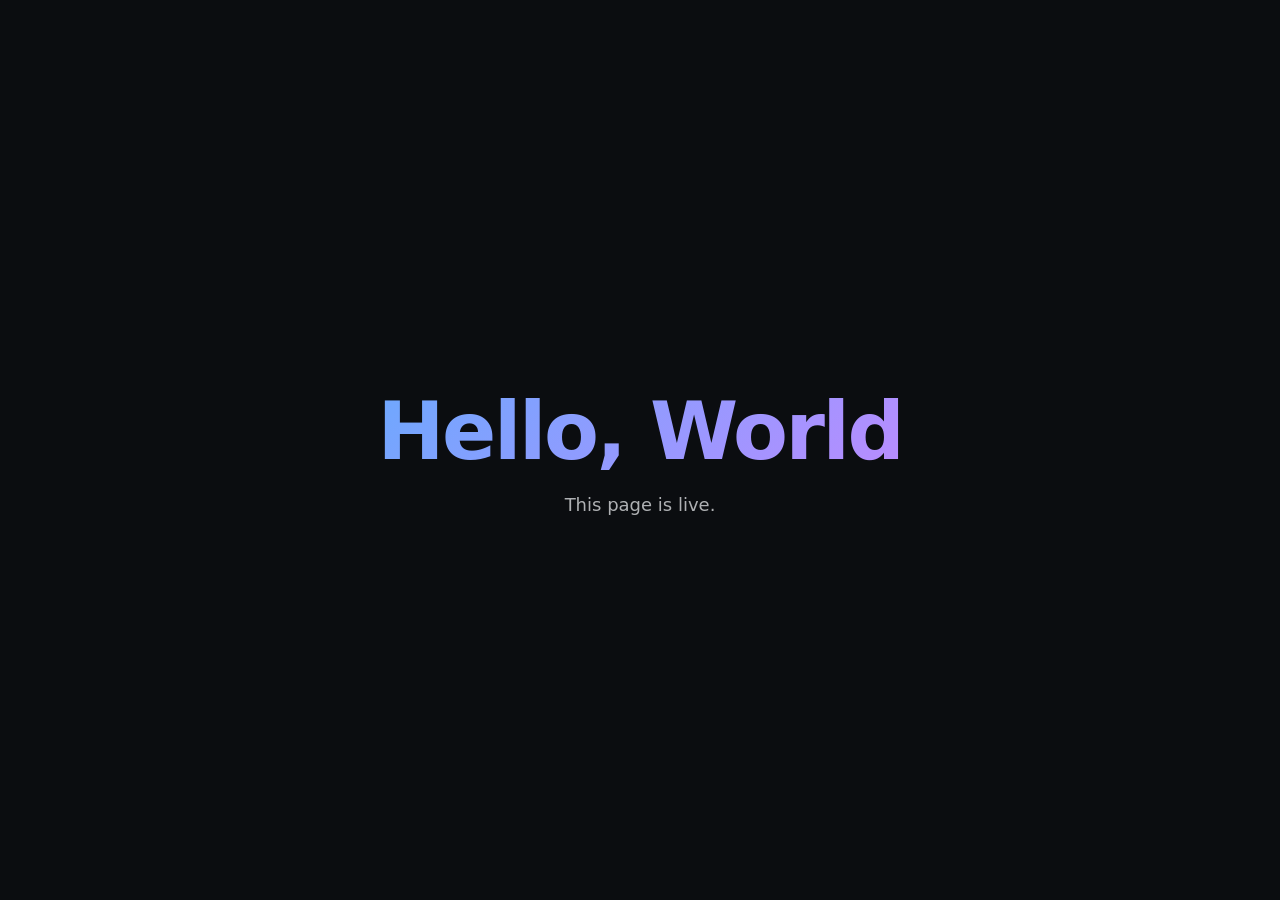
==== index.html @ 66227b50 "Add hello world page" ====
<!DOCTYPE html>
<html lang="en">
<head>
  <meta charset="UTF-8" />
  <meta name="viewport" content="width=device-width, initial-scale=1.0" />
  <title>Hello World</title>
  <style>
    :root { color-scheme: light dark; }
    * { margin: 0; padding: 0; box-sizing: border-box; }
    body {
      min-height: 100vh;
      display: grid;
      place-items: center;
      font-family: ui-sans-serif, system-ui, -apple-system, "Segoe UI", Roboto, sans-serif;
      background: #0b0d10;
      color: #f4f6f8;
    }
    main { text-align: center; padding: 2rem; }
    h1 {
      font-size: clamp(2.5rem, 8vw, 5rem);
      font-weight: 700;
      letter-spacing: -0.03em;
      background: linear-gradient(135deg, #6ea8fe, #b98cff);
      -webkit-background-clip: text;
      background-clip: text;
      color: transparent;
    }
    p { margin-top: 1rem; font-size: 1.125rem; opacity: 0.7; }
  </style>
</head>
<body>
  <main>
    <h1>Hello, World</h1>
    <p>This page is live.</p>
  </main>
</body>
</html>
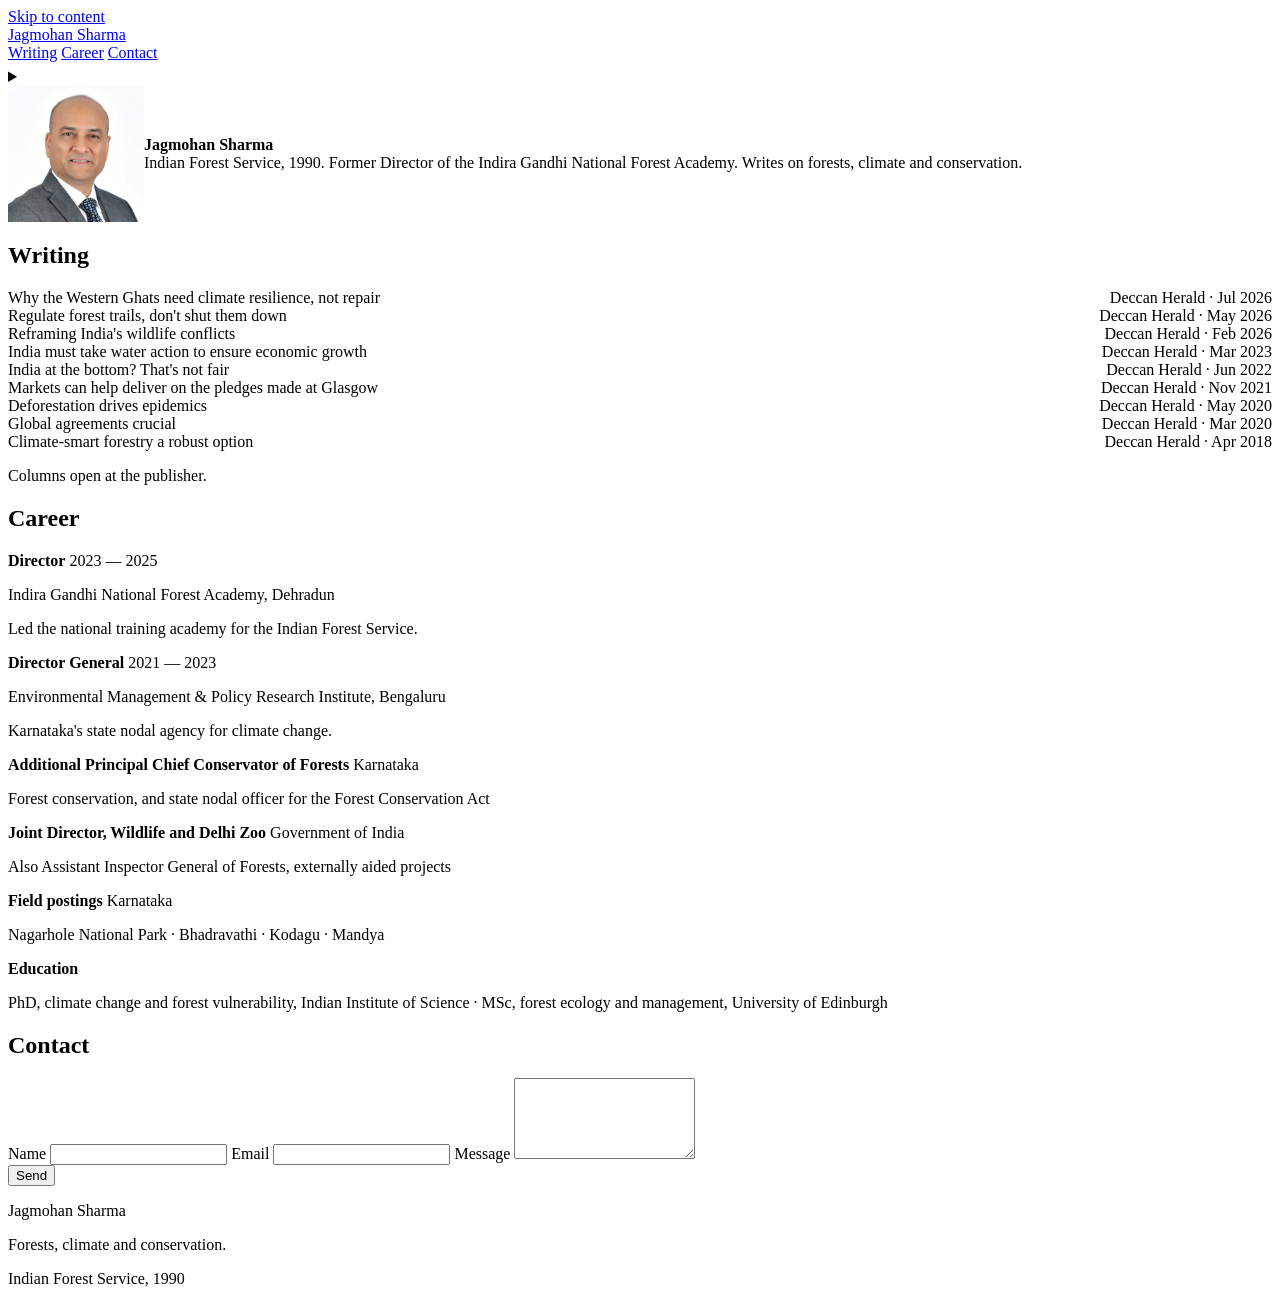
==== commit 5b8436e0: "Build Jagmohan Sharma profile site Landing section with portrait and one-line credential, writing li" ====
--- a/index.html
+++ b/index.html
@@ -1,37 +1,242 @@
-<!DOCTYPE html>
+<!doctype html>
 <html lang="en">
 <head>
-  <meta charset="UTF-8" />
-  <meta name="viewport" content="width=device-width, initial-scale=1.0" />
-  <title>Hello World</title>
+  <meta charset="utf-8">
+  <title>Jagmohan Sharma — Indian Forest Service</title>
+  <meta name="description" content="Writing on forests, climate and conservation by Dr Jagmohan Sharma, Indian Forest Service, 1990.">
+  <meta name="viewport" content="width=device-width, initial-scale=1, viewport-fit=cover">
+  <meta property="og:title" content="Jagmohan Sharma — Indian Forest Service">
+  <meta property="og:description" content="Writing on forests, climate and conservation.">
+  <meta property="og:type" content="profile">
+  <meta property="og:image" content="/assets/portrait.jpg">
+  <link rel="stylesheet" href="https://facet.tanishksharma.com/lib/facet.css">
+  <script src="https://facet.tanishksharma.com/lib/facet.js" defer></script>
+  <script type="application/ld+json">
+  {
+    "@context": "https://schema.org",
+    "@type": "Person",
+    "name": "Jagmohan Sharma",
+    "jobTitle": "Indian Forest Service (1990)",
+    "image": "/assets/portrait.jpg",
+    "alumniOf": ["Indian Institute of Science", "University of Edinburgh"]
+  }
+  </script>
   <style>
-    :root { color-scheme: light dark; }
-    * { margin: 0; padding: 0; box-sizing: border-box; }
-    body {
-      min-height: 100vh;
-      display: grid;
-      place-items: center;
-      font-family: ui-sans-serif, system-ui, -apple-system, "Segoe UI", Roboto, sans-serif;
-      background: #0b0d10;
-      color: #f4f6f8;
-    }
-    main { text-align: center; padding: 2rem; }
-    h1 {
-      font-size: clamp(2.5rem, 8vw, 5rem);
-      font-weight: 700;
-      letter-spacing: -0.03em;
-      background: linear-gradient(135deg, #6ea8fe, #b98cff);
-      -webkit-background-clip: text;
-      background-clip: text;
-      color: transparent;
-    }
-    p { margin-top: 1rem; font-size: 1.125rem; opacity: 0.7; }
+    /* Forest accent. Facet's ranks stay intact, only the hues move. */
+    :root {
+      --accent-1: #1B5E20; --accent-1-hover: #164C1B;
+      --accent-1-pressed: #113D15; --on-accent-1: #FFFFFF;
+      --accent-3: #1B5E20; --accent-3-hover: #164C1B;
+      --accent-3-pressed: #113D15; --on-accent-3: #FFFFFF;
+    }
+    [data-mode="dark"] {
+      --accent-1: #7DBE86; --accent-1-hover: #8FCB97;
+      --accent-1-pressed: #6BAF75; --on-accent-1: #0B2410;
+      --accent-3: #7DBE86; --accent-3-hover: #8FCB97;
+      --accent-3-pressed: #6BAF75; --on-accent-3: #0B2410;
+    }
+
+    /* Landing */
+    .lede { display: grid; grid-template-columns: 8.5rem 1fr; gap: var(--space-card); align-items: center; }
+    .lede-portrait { width: 8.5rem; height: 8.5rem; border-radius: var(--radius-pill); object-fit: cover;
+      border: var(--border-hairline) solid var(--border); }
+    .lede-name { font-size: var(--text-h1); font-family: var(--font-heading);
+      line-height: var(--leading-heading); letter-spacing: var(--tracking-heading); margin: 0; }
+    .lede-credential { color: var(--text-muted); max-width: var(--measure-narrow); margin: 0; }
+    @media (max-width: 34rem) {
+      .lede { grid-template-columns: 1fr; gap: var(--space-stack); }
+      .lede-portrait { width: 6rem; height: 6rem; }
+    }
+
+    /* Writing list */
+    .pieces { list-style: none; margin: 0; padding: 0; }
+    .piece { border-top: var(--border-hairline) solid var(--border-subtle); }
+    .piece:last-child { border-bottom: var(--border-hairline) solid var(--border-subtle); }
+    .piece a { display: grid; grid-template-columns: 1fr auto; gap: var(--space-inline);
+      align-items: baseline; padding-block: var(--space-inline); text-decoration: none; color: inherit; }
+    .piece a:hover .piece-title { color: var(--accent-1); }
+    .piece-title { font-family: var(--font-heading); font-size: var(--text-h4);
+      line-height: var(--leading-snug); }
+    .piece-meta { font-family: var(--font-mono); font-size: var(--text-caption);
+      color: var(--text-subtle); white-space: nowrap; }
+    @media (max-width: 34rem) {
+      .piece a { grid-template-columns: 1fr; gap: var(--space-tight); }
+    }
+
+    .section-note { color: var(--text-subtle); font-size: var(--text-footnote); }
   </style>
 </head>
 <body>
-  <main>
-    <h1>Hello, World</h1>
-    <p>This page is live.</p>
+  <a class="skip-link" href="#main">Skip to content</a>
+
+  <div class="top-menu-sticky container">
+    <header class="top-menu">
+      <a class="brand-lockup" href="/"><span class="wordmark-slot">Jagmohan Sharma</span></a>
+      <nav class="top-menu-links" aria-label="Site">
+        <a class="nav-link" href="#writing">Writing</a>
+        <a class="nav-link" href="#career">Career</a>
+        <a class="nav-link" href="#contact">Contact</a>
+      </nav>
+      <details class="top-menu-fold">
+        <summary class="fold-trigger" aria-label="Menu">
+          <svg width="20" height="20" data-icon="menu" class="when-closed" aria-hidden="true"></svg>
+          <svg width="20" height="20" data-icon="close" class="when-open" aria-hidden="true"></svg>
+        </summary>
+        <nav class="top-menu-links" aria-label="Site">
+          <a class="nav-link" href="#writing">Writing</a>
+          <a class="nav-link" href="#career">Career</a>
+          <a class="nav-link" href="#contact">Contact</a>
+        </nav>
+      </details>
+    </header>
+  </div>
+
+  <main id="main" class="container stack-loose">
+
+    <section class="lede" aria-label="Introduction">
+      <img class="lede-portrait" src="/assets/portrait.jpg" alt="Jagmohan Sharma" width="800" height="800">
+      <div class="stack-tight">
+        <h1 class="lede-name">Jagmohan Sharma</h1>
+        <p class="lede-credential">Indian Forest Service, 1990. Former Director of the Indira Gandhi
+          National Forest Academy. Writes on forests, climate and conservation.</p>
+      </div>
+    </section>
+
+    <section id="writing" class="stack">
+      <h2 class="heading-bar">Writing</h2>
+      <ul class="pieces">
+        <li class="piece"><a href="https://www.deccanherald.com/opinion/why-the-western-ghats-need-climate-resilience-not-repair-4082256">
+          <span class="piece-title">Why the Western Ghats need climate resilience, not repair</span>
+          <span class="piece-meta">Deccan Herald · Jul 2026</span></a></li>
+        <li class="piece"><a href="https://www.deccanherald.com/opinion/regulate-forest-trails-dont-shut-them-down-4003363">
+          <span class="piece-title">Regulate forest trails, don't shut them down</span>
+          <span class="piece-meta">Deccan Herald · May 2026</span></a></li>
+        <li class="piece"><a href="https://www.deccanherald.com/opinion/reframing-indias-wildlife-conflicts-3911916">
+          <span class="piece-title">Reframing India's wildlife conflicts</span>
+          <span class="piece-meta">Deccan Herald · Feb 2026</span></a></li>
+        <li class="piece"><a href="https://www.deccanherald.com/opinion/india-must-take-water-action-to-ensure-economic-growth-1205162.html">
+          <span class="piece-title">India must take water action to ensure economic growth</span>
+          <span class="piece-meta">Deccan Herald · Mar 2023</span></a></li>
+        <li class="piece"><a href="https://www.deccanherald.com/opinion/india-at-the-bottom-thats-not-fair-1119922.html">
+          <span class="piece-title">India at the bottom? That's not fair</span>
+          <span class="piece-meta">Deccan Herald · Jun 2022</span></a></li>
+        <li class="piece"><a href="https://www.deccanherald.com/opinion/markets-can-help-deliver-on-the-pledges-made-at-glasgow-1049057.html">
+          <span class="piece-title">Markets can help deliver on the pledges made at Glasgow</span>
+          <span class="piece-meta">Deccan Herald · Nov 2021</span></a></li>
+        <li class="piece"><a href="https://www.deccanherald.com/opinion/deforestation-drives-epidemics-833195.html">
+          <span class="piece-title">Deforestation drives epidemics</span>
+          <span class="piece-meta">Deccan Herald · May 2020</span></a></li>
+        <li class="piece"><a href="https://www.deccanherald.com/opinion/global-agreements-crucial-816760.html">
+          <span class="piece-title">Global agreements crucial</span>
+          <span class="piece-meta">Deccan Herald · Mar 2020</span></a></li>
+        <li class="piece"><a href="https://www.deccanherald.com/opinion/climate-smart-forestry-robust-option-666114.html">
+          <span class="piece-title">Climate-smart forestry a robust option</span>
+          <span class="piece-meta">Deccan Herald · Apr 2018</span></a></li>
+      </ul>
+      <p class="section-note">Columns open at the publisher.</p>
+    </section>
+
+    <section id="career" class="stack">
+      <h2 class="heading-bar">Career</h2>
+      <div class="stack">
+        <article class="entry">
+          <div class="entry-head">
+            <strong>Director</strong>
+            <span class="entry-date">2023 — 2025</span>
+          </div>
+          <p class="entry-org">Indira Gandhi National Forest Academy, Dehradun</p>
+          <p>Led the national training academy for the Indian Forest Service.</p>
+        </article>
+        <article class="entry">
+          <div class="entry-head">
+            <strong>Director General</strong>
+            <span class="entry-date">2021 — 2023</span>
+          </div>
+          <p class="entry-org">Environmental Management &amp; Policy Research Institute, Bengaluru</p>
+          <p>Karnataka's state nodal agency for climate change.</p>
+        </article>
+        <article class="entry">
+          <div class="entry-head">
+            <strong>Additional Principal Chief Conservator of Forests</strong>
+            <span class="entry-date">Karnataka</span>
+          </div>
+          <p class="entry-org">Forest conservation, and state nodal officer for the Forest Conservation Act</p>
+        </article>
+        <article class="entry">
+          <div class="entry-head">
+            <strong>Joint Director, Wildlife and Delhi Zoo</strong>
+            <span class="entry-date">Government of India</span>
+          </div>
+          <p class="entry-org">Also Assistant Inspector General of Forests, externally aided projects</p>
+        </article>
+        <article class="entry">
+          <div class="entry-head">
+            <strong>Field postings</strong>
+            <span class="entry-date">Karnataka</span>
+          </div>
+          <p class="entry-org">Nagarhole National Park · Bhadravathi · Kodagu · Mandya</p>
+        </article>
+        <article class="entry">
+          <div class="entry-head">
+            <strong>Education</strong>
+          </div>
+          <p class="entry-org">PhD, climate change and forest vulnerability, Indian Institute of Science ·
+            MSc, forest ecology and management, University of Edinburgh</p>
+        </article>
+      </div>
+    </section>
+
+    <section id="contact" class="stack">
+      <h2 class="heading-bar">Contact</h2>
+      <form class="stack" id="contact-form">
+        <label class="field">
+          <span class="field-label">Name</span>
+          <input type="text" name="name" required autocomplete="name">
+        </label>
+        <label class="field">
+          <span class="field-label">Email</span>
+          <input type="email" name="email" required autocomplete="email">
+        </label>
+        <label class="field">
+          <span class="field-label">Message</span>
+          <textarea name="message" rows="5" required></textarea>
+        </label>
+        <div class="row">
+          <button class="btn btn-primary" type="submit" data-event="contact-send">Send</button>
+        </div>
+        <p class="field-msg" id="contact-msg" role="status" aria-live="polite"></p>
+      </form>
+    </section>
+
   </main>
+
+  <footer class="footer">
+    <div class="footer-inner">
+      <div class="footer-top">
+        <div class="footer-brand">
+          <span class="footer-wordmark">Jagmohan Sharma</span>
+          <p class="footer-tagline">Forests, climate and conservation.</p>
+        </div>
+      </div>
+      <div class="footer-bottom">
+        <span>Indian Forest Service, 1990</span>
+      </div>
+    </div>
+  </footer>
+
+  <script>
+    // No backend yet: the form hands off to the reader's mail client.
+    const CONTACT_EMAIL = 'PLACEHOLDER@example.com';
+    document.getElementById('contact-form').addEventListener('submit', (e) => {
+      e.preventDefault();
+      const f = e.currentTarget;
+      const name = f.elements.name.value.trim();
+      const body = `${f.elements.message.value.trim()}\n\n${name}\n${f.elements.email.value.trim()}`;
+      window.location.href = `mailto:${CONTACT_EMAIL}`
+        + `?subject=${encodeURIComponent('Website enquiry from ' + name)}`
+        + `&body=${encodeURIComponent(body)}`;
+      document.getElementById('contact-msg').textContent = 'Opening your mail app.';
+    });
+  </script>
 </body>
 </html>
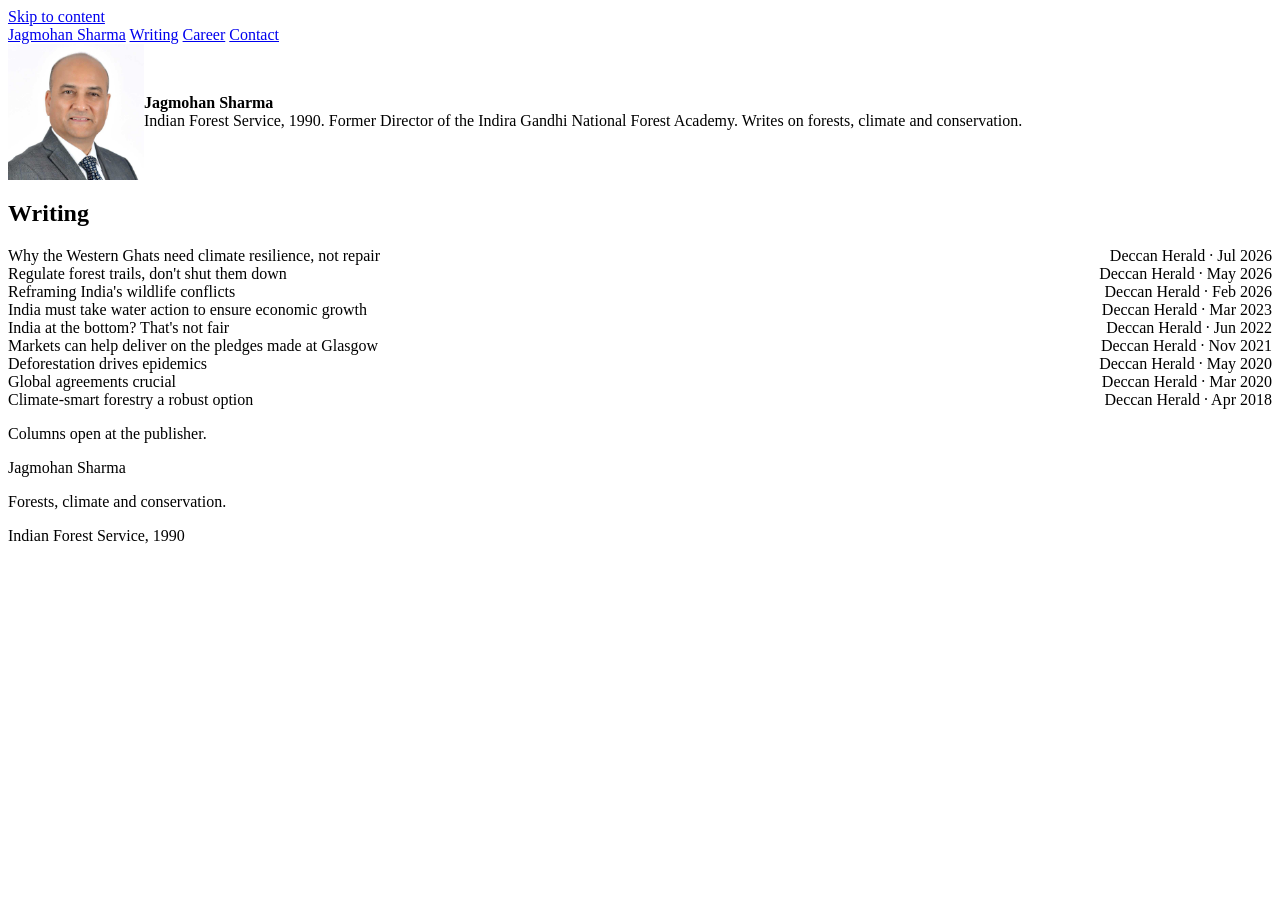
==== commit 652c825e: "Split into three pages behind the tab bar Writing, career and contact become separate routes navigat" ====
--- a/index.html
+++ b/index.html
@@ -9,7 +9,9 @@
   <meta property="og:description" content="Writing on forests, climate and conservation.">
   <meta property="og:type" content="profile">
   <meta property="og:image" content="/assets/portrait.jpg">
+  <link rel="canonical" href="https://www.jsharmaifs.in/">
   <link rel="stylesheet" href="https://facet.tanishksharma.com/lib/facet.css">
+  <link rel="stylesheet" href="/styles.css">
   <script src="https://facet.tanishksharma.com/lib/facet.js" defer></script>
   <script type="application/ld+json">
   {
@@ -17,81 +19,25 @@
     "@type": "Person",
     "name": "Jagmohan Sharma",
     "jobTitle": "Indian Forest Service (1990)",
-    "image": "/assets/portrait.jpg",
+    "url": "https://www.jsharmaifs.in/",
+    "image": "https://www.jsharmaifs.in/assets/portrait.jpg",
     "alumniOf": ["Indian Institute of Science", "University of Edinburgh"]
   }
   </script>
-  <style>
-    /* Forest accent. Facet's ranks stay intact, only the hues move. */
-    :root {
-      --accent-1: #1B5E20; --accent-1-hover: #164C1B;
-      --accent-1-pressed: #113D15; --on-accent-1: #FFFFFF;
-      --accent-3: #1B5E20; --accent-3-hover: #164C1B;
-      --accent-3-pressed: #113D15; --on-accent-3: #FFFFFF;
-    }
-    [data-mode="dark"] {
-      --accent-1: #7DBE86; --accent-1-hover: #8FCB97;
-      --accent-1-pressed: #6BAF75; --on-accent-1: #0B2410;
-      --accent-3: #7DBE86; --accent-3-hover: #8FCB97;
-      --accent-3-pressed: #6BAF75; --on-accent-3: #0B2410;
-    }
-
-    /* Landing */
-    .lede { display: grid; grid-template-columns: 8.5rem 1fr; gap: var(--space-card); align-items: center; }
-    .lede-portrait { width: 8.5rem; height: 8.5rem; border-radius: var(--radius-pill); object-fit: cover;
-      border: var(--border-hairline) solid var(--border); }
-    .lede-name { font-size: var(--text-h1); font-family: var(--font-heading);
-      line-height: var(--leading-heading); letter-spacing: var(--tracking-heading); margin: 0; }
-    .lede-credential { color: var(--text-muted); max-width: var(--measure-narrow); margin: 0; }
-    @media (max-width: 34rem) {
-      .lede { grid-template-columns: 1fr; gap: var(--space-stack); }
-      .lede-portrait { width: 6rem; height: 6rem; }
-    }
-
-    /* Writing list */
-    .pieces { list-style: none; margin: 0; padding: 0; }
-    .piece { border-top: var(--border-hairline) solid var(--border-subtle); }
-    .piece:last-child { border-bottom: var(--border-hairline) solid var(--border-subtle); }
-    .piece a { display: grid; grid-template-columns: 1fr auto; gap: var(--space-inline);
-      align-items: baseline; padding-block: var(--space-inline); text-decoration: none; color: inherit; }
-    .piece a:hover .piece-title { color: var(--accent-1); }
-    .piece-title { font-family: var(--font-heading); font-size: var(--text-h4);
-      line-height: var(--leading-snug); }
-    .piece-meta { font-family: var(--font-mono); font-size: var(--text-caption);
-      color: var(--text-subtle); white-space: nowrap; }
-    @media (max-width: 34rem) {
-      .piece a { grid-template-columns: 1fr; gap: var(--space-tight); }
-    }
-
-    .section-note { color: var(--text-subtle); font-size: var(--text-footnote); }
-  </style>
 </head>
 <body>
   <a class="skip-link" href="#main">Skip to content</a>
 
-  <div class="top-menu-sticky container">
-    <header class="top-menu">
-      <a class="brand-lockup" href="/"><span class="wordmark-slot">Jagmohan Sharma</span></a>
-      <nav class="top-menu-links" aria-label="Site">
-        <a class="nav-link" href="#writing">Writing</a>
-        <a class="nav-link" href="#career">Career</a>
-        <a class="nav-link" href="#contact">Contact</a>
-      </nav>
-      <details class="top-menu-fold">
-        <summary class="fold-trigger" aria-label="Menu">
-          <svg width="20" height="20" data-icon="menu" class="when-closed" aria-hidden="true"></svg>
-          <svg width="20" height="20" data-icon="close" class="when-open" aria-hidden="true"></svg>
-        </summary>
-        <nav class="top-menu-links" aria-label="Site">
-          <a class="nav-link" href="#writing">Writing</a>
-          <a class="nav-link" href="#career">Career</a>
-          <a class="nav-link" href="#contact">Contact</a>
-        </nav>
-      </details>
-    </header>
-  </div>
+  <nav class="tab-bar tab-bar-top" aria-label="Sections">
+    <div class="tab-set">
+      <a class="tab-brand" href="/" aria-current="false">Jagmohan Sharma</a>
+      <a class="tab-seg" href="/" aria-current="page">Writing</a>
+      <a class="tab-seg" href="/career" aria-current="false">Career</a>
+      <a class="tab-seg" href="/contact" aria-current="false">Contact</a>
+    </div>
+  </nav>
 
-  <main id="main" class="container stack-loose">
+  <main id="main" class="container stack-loose page-under-bar">
 
     <section class="lede" aria-label="Introduction">
       <img class="lede-portrait" src="/assets/portrait.jpg" alt="Jagmohan Sharma" width="800" height="800">
@@ -102,7 +48,7 @@
       </div>
     </section>
 
-    <section id="writing" class="stack">
+    <section class="stack">
       <h2 class="heading-bar">Writing</h2>
       <ul class="pieces">
         <li class="piece"><a href="https://www.deccanherald.com/opinion/why-the-western-ghats-need-climate-resilience-not-repair-4082256">
@@ -136,78 +82,6 @@
       <p class="section-note">Columns open at the publisher.</p>
     </section>
 
-    <section id="career" class="stack">
-      <h2 class="heading-bar">Career</h2>
-      <div class="stack">
-        <article class="entry">
-          <div class="entry-head">
-            <strong>Director</strong>
-            <span class="entry-date">2023 — 2025</span>
-          </div>
-          <p class="entry-org">Indira Gandhi National Forest Academy, Dehradun</p>
-          <p>Led the national training academy for the Indian Forest Service.</p>
-        </article>
-        <article class="entry">
-          <div class="entry-head">
-            <strong>Director General</strong>
-            <span class="entry-date">2021 — 2023</span>
-          </div>
-          <p class="entry-org">Environmental Management &amp; Policy Research Institute, Bengaluru</p>
-          <p>Karnataka's state nodal agency for climate change.</p>
-        </article>
-        <article class="entry">
-          <div class="entry-head">
-            <strong>Additional Principal Chief Conservator of Forests</strong>
-            <span class="entry-date">Karnataka</span>
-          </div>
-          <p class="entry-org">Forest conservation, and state nodal officer for the Forest Conservation Act</p>
-        </article>
-        <article class="entry">
-          <div class="entry-head">
-            <strong>Joint Director, Wildlife and Delhi Zoo</strong>
-            <span class="entry-date">Government of India</span>
-          </div>
-          <p class="entry-org">Also Assistant Inspector General of Forests, externally aided projects</p>
-        </article>
-        <article class="entry">
-          <div class="entry-head">
-            <strong>Field postings</strong>
-            <span class="entry-date">Karnataka</span>
-          </div>
-          <p class="entry-org">Nagarhole National Park · Bhadravathi · Kodagu · Mandya</p>
-        </article>
-        <article class="entry">
-          <div class="entry-head">
-            <strong>Education</strong>
-          </div>
-          <p class="entry-org">PhD, climate change and forest vulnerability, Indian Institute of Science ·
-            MSc, forest ecology and management, University of Edinburgh</p>
-        </article>
-      </div>
-    </section>
-
-    <section id="contact" class="stack">
-      <h2 class="heading-bar">Contact</h2>
-      <form class="stack" id="contact-form">
-        <label class="field">
-          <span class="field-label">Name</span>
-          <input type="text" name="name" required autocomplete="name">
-        </label>
-        <label class="field">
-          <span class="field-label">Email</span>
-          <input type="email" name="email" required autocomplete="email">
-        </label>
-        <label class="field">
-          <span class="field-label">Message</span>
-          <textarea name="message" rows="5" required></textarea>
-        </label>
-        <div class="row">
-          <button class="btn btn-primary" type="submit" data-event="contact-send">Send</button>
-        </div>
-        <p class="field-msg" id="contact-msg" role="status" aria-live="polite"></p>
-      </form>
-    </section>
-
   </main>
 
   <footer class="footer">
@@ -223,20 +97,5 @@
       </div>
     </div>
   </footer>
-
-  <script>
-    // No backend yet: the form hands off to the reader's mail client.
-    const CONTACT_EMAIL = 'PLACEHOLDER@example.com';
-    document.getElementById('contact-form').addEventListener('submit', (e) => {
-      e.preventDefault();
-      const f = e.currentTarget;
-      const name = f.elements.name.value.trim();
-      const body = `${f.elements.message.value.trim()}\n\n${name}\n${f.elements.email.value.trim()}`;
-      window.location.href = `mailto:${CONTACT_EMAIL}`
-        + `?subject=${encodeURIComponent('Website enquiry from ' + name)}`
-        + `&body=${encodeURIComponent(body)}`;
-      document.getElementById('contact-msg').textContent = 'Opening your mail app.';
-    });
-  </script>
 </body>
 </html>
--- a/styles.css
+++ b/styles.css
@@ -0,0 +1,77 @@
+/* Project layer on top of Facet. Tokens only, no raw values outside the scales. */
+
+/* Forest accent. Facet's ranks stay intact, only the hues move. */
+:root {
+  --accent-1: #1B5E20; --accent-1-hover: #164C1B;
+  --accent-1-pressed: #113D15; --on-accent-1: #FFFFFF;
+  --accent-3: #1B5E20; --accent-3-hover: #164C1B;
+  --accent-3-pressed: #113D15; --on-accent-3: #FFFFFF;
+}
+[data-mode="dark"] {
+  --accent-1: #7DBE86; --accent-1-hover: #8FCB97;
+  --accent-1-pressed: #6BAF75; --on-accent-1: #0B2410;
+  --accent-3: #7DBE86; --accent-3-hover: #8FCB97;
+  --accent-3-pressed: #6BAF75; --on-accent-3: #0B2410;
+}
+
+/* Landing */
+.lede {
+  display: grid;
+  grid-template-columns: 8.5rem 1fr;
+  gap: var(--space-card);
+  align-items: center;
+}
+.lede-portrait {
+  width: 8.5rem;
+  height: 8.5rem;
+  border-radius: var(--radius-pill);
+  object-fit: cover;
+  border: var(--border-hairline) solid var(--border);
+}
+.lede-name {
+  margin: 0;
+  font-family: var(--font-heading);
+  font-size: var(--text-h1);
+  line-height: var(--leading-heading);
+  letter-spacing: var(--tracking-heading);
+}
+.lede-credential {
+  margin: 0;
+  max-width: var(--measure-narrow);
+  color: var(--text-muted);
+}
+@media (max-width: 34rem) {
+  .lede { grid-template-columns: 1fr; gap: var(--space-stack); }
+  .lede-portrait { width: 6rem; height: 6rem; }
+}
+
+/* Writing list */
+.pieces { list-style: none; margin: 0; padding: 0; }
+.piece { border-top: var(--border-hairline) solid var(--border-subtle); }
+.piece:last-child { border-bottom: var(--border-hairline) solid var(--border-subtle); }
+.piece a {
+  display: grid;
+  grid-template-columns: 1fr auto;
+  gap: var(--space-inline);
+  align-items: baseline;
+  padding-block: var(--space-inline);
+  color: inherit;
+  text-decoration: none;
+}
+.piece a:hover .piece-title { color: var(--accent-1); }
+.piece-title {
+  font-family: var(--font-heading);
+  font-size: var(--text-h4);
+  line-height: var(--leading-snug);
+}
+.piece-meta {
+  font-family: var(--font-mono);
+  font-size: var(--text-caption);
+  color: var(--text-subtle);
+  white-space: nowrap;
+}
+@media (max-width: 34rem) {
+  .piece a { grid-template-columns: 1fr; gap: var(--space-tight); }
+}
+
+.section-note { color: var(--text-subtle); font-size: var(--text-footnote); }
